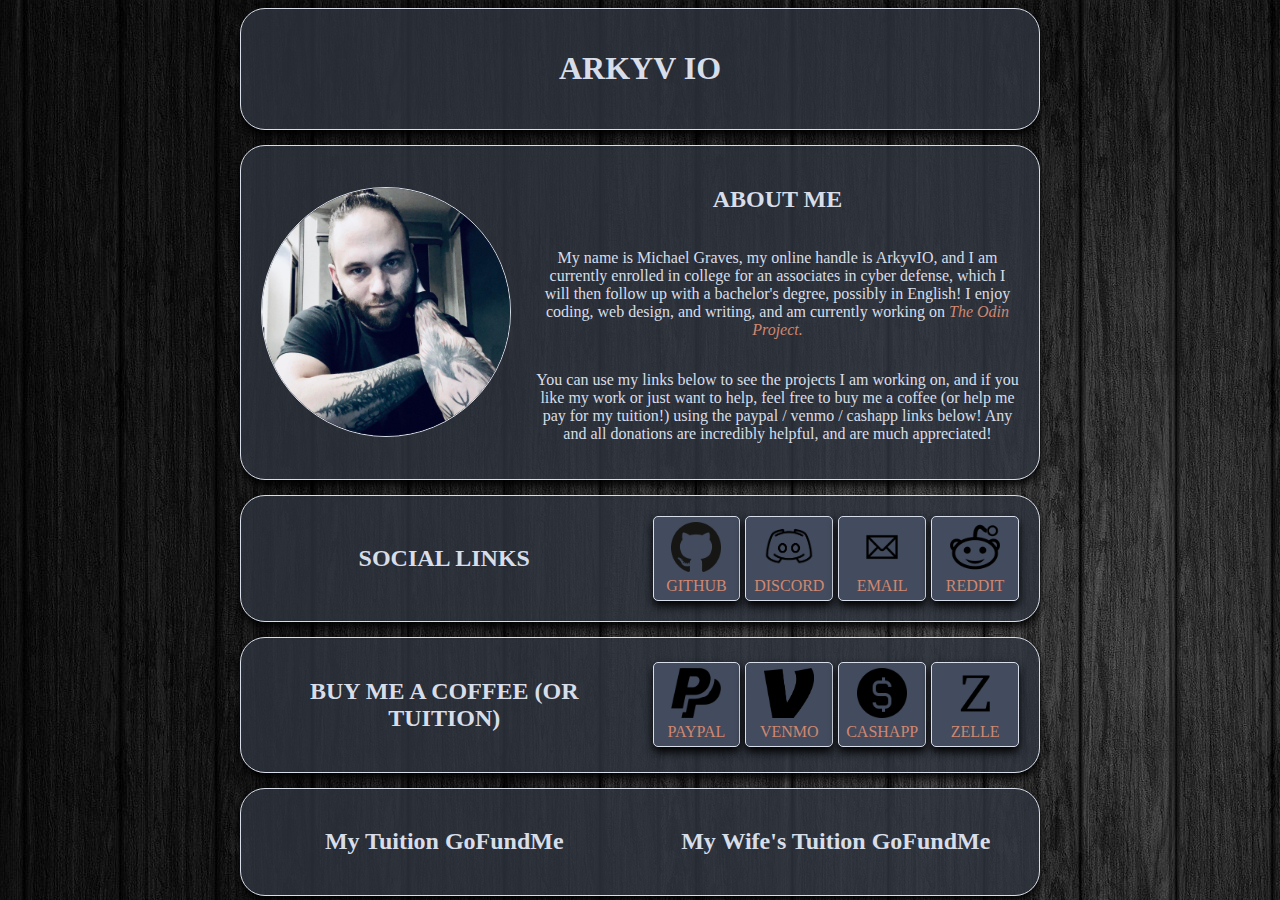
==== index.html @ eba56741 "Added tuition gofundme placeholders" ====
<!DOCTYPE html>
<html lang="en">
<head>
    <meta charset="UTF-8">
    <meta http-equiv="X-UA-Compatible" content="IE=edge">
    <meta name="viewport" content="width=device-width, initial-scale=1.0">
    <link rel="stylesheet" href="css/styles.css">
    <title>Arkyv IO</title>
</head>
<body>
    <div class="page-container">
        <div class="content-container">
            <div class="content-box">
                <h1>ARKYV IO</h1>
            </div>
            <div class="content-box">
                <img src="media/arkyvio.jpg" id="my-pic">
                <div class="content-box-column">
                    <h2>ABOUT ME</h2>
                    <p>My name is Michael Graves, my online handle is ArkyvIO, and I am currently enrolled in college for an associates in cyber defense, which I
                        will then follow up with a bachelor's degree, possibly in English! I enjoy coding, web design, and writing, and am currently working on 
                        <a href="https://www.theodinproject.com/"><em>The Odin Project.</em></a>
                    </p> 
                    <p>You can use my links below to see the projects I am working on, and if you like my work or just want to help, feel free to buy me a coffee 
                        (or help me pay for my tuition!) using the paypal / venmo / cashapp links below! Any and all donations are incredibly helpful, and are much
                        appreciated!
                    </p>
                </div>
            </div>
            <div class="content-box">
                <h2>SOCIAL LINKS</h2>
                <ul class="horizontal-list">
                    <a href="https://www.github.com/arkyvio"><li class="icon-link"><img src="media/github.png">GITHUB</li></a>
                    <a href="https://www.discord.com/users/313337836503826433"><li class="icon-link"><img src="media/discord.png">DISCORD</li></a>
                    <a href="mailto:arkyvio@gmail.com"><li class="icon-link"><img src="media/email.png">EMAIL</li></a>
                    <a href="https://www.reddit.com/u/arkyvio"><li class="icon-link"><img src="media/reddit.png">REDDIT</li></a>
                </ul>
            </div>
            <div class="content-box">
                <h2>BUY ME A COFFEE (OR TUITION)</h2>
                <ul class="horizontal-list">
                    <a href="https://paypal.me/mikeagraves"><li class="icon-link"><img src="media/paypal.png">PAYPAL</li></a>
                    <a href="venmoqr.html"><li class="icon-link"><img src="media/venmo.png">VENMO</li></a>
                    <a href="https://cash.app/$madmikegraves"><li class="icon-link"><img src="media/cashapp.png">CASHAPP</li></a>
                    <a href="zelle.html"><li class="icon-link"><img src="media/z.png">ZELLE</li></a>
                </ul>
            </div>
            <div class="content-box">
                <div class="gofundme-set">
                    <h2>My Tuition GoFundMe</h2>
                </div>
                <div class="gofundme-set">
                    <h2>My Wife's Tuition GoFundMe</h2>
                </div>
            </div>
        </div>
    </div>
</body>
</html>
---- css/styles.css ----
:root {
    /* Polar Night */
    --first-dark: #2e3440;
    --first-dark-transparent: #2e3440CC;
    --second-dark: #3b4252;
    --third-dark: #434c5e;
    --fourth-dark: #4c566a;

    /* Snow Storm */
    --first-light: #d8dee9;
    --second-light: #e5e9f0;
    --third-light: #eceff4;

    /* Link Orande */
    --link-orange: #d08770;

    /* Background Colors */
    --background-dark: #1A1D24;
}

html {
    /* Box sizing to total values set, not added after the fact */
    box-sizing: border-box;
}

body {
    /* Background color for webpage */
    background-color: var(--background-dark);
    background-image: url("../media/background.jpg");
    /* Default font color for page */
    color: var(--first-light);
}

*, *:before, *:after {
    /* Use box sizing for all */
    box-sizing: inherit;
}

.page-container {
    height: 95vh;
    width: 100%;
}

.page-container,
.content-container {
    display: flex;
    flex-direction: column;
    gap: 15px;
}

.content-container {
    width: 800px;
    max-width: 100vw;
    margin: auto;
    height: fit-content;
}

.content-box {
    display: flex;
    gap: 25px;
    background-color: var(--first-dark-transparent);
    border-radius: 25px;
    padding: 20px;
    width: 100%;
    text-align: center;
    border: 1px solid var(--first-light);
    box-shadow: 0px 5px 10px black;
    justify-content: center;
}

.content-box h2 {
    align-self: center;
}

.content-box-column {
    display: flex;
    flex-direction: column;
    align-items: center;
}

.content-box a {
    text-decoration: none;
    color: var(--link-orange);
}

.content-box a:hover {
    background-color: var(--link-orange);
    color: var(--first-dark);
}

.content-box h2 {
    flex: 1;
}

.horizontal-list {
    display: flex;
    flex: 1;
    list-style-type: none;
    gap: 5px;
    margin: 0;
    padding: 0;
    align-items: center;
    justify-content: center;
    flex-flow: row wrap;
}

.horizontal-list a {
    flex: 1;
}

.icon-link {
    display: flex;
    align-items: center;
    background-color: var(--third-dark);
    padding: 5px;
    border: 1px solid var(--first-light);
    gap: 5px;
    border-radius: 5px;
    box-shadow: 0px 5px 10px black;
    flex-direction: column;
    margin: auto;
}

.icon-link:hover {
    background-color: var(--link-orange);
    color: var(--first-dark);
}

.icon-link img {
    width: 50px;
    height: 50px;
}

#my-pic {
    width: 250px;
    height: 250px;
    border-radius: 50%;
    border: 1px solid #d8dee9;
    margin: auto;
    flex: 1;
}

.gofundme-set {
    flex: 1;
}


@media (max-width:825px) {
    .content-box {
        flex-direction: column;
        width: 80%;
        margin: auto;
    }
    .content-container {
        padding-top: 50px;
        padding-bottom: 50px;
    }
    #venmo-img {
        width: 100%;
        height: auto;
    }
    .content-box.venmo {
        width: 100%;
    }
    .content-container.venmo {
        width: 100%;
    }
}
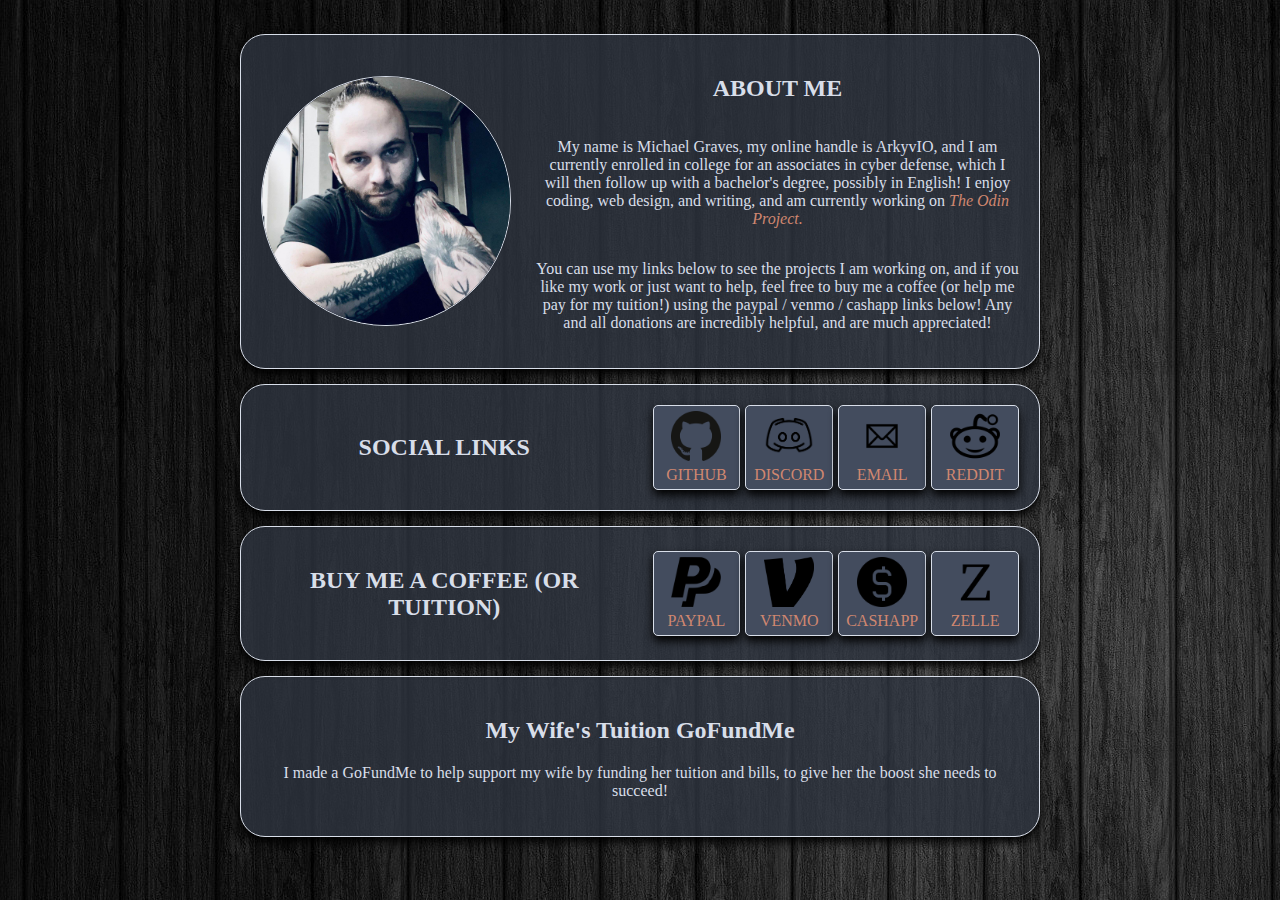
==== commit 7eaf1c19: "Removed top header, removed one placeholder for gofundme, to include only wife's that I made" ====
--- a/index.html
+++ b/index.html
@@ -10,9 +10,6 @@
 <body>
     <div class="page-container">
         <div class="content-container">
-            <div class="content-box">
-                <h1>ARKYV IO</h1>
-            </div>
             <div class="content-box">
                 <img src="media/arkyvio.jpg" id="my-pic">
                 <div class="content-box-column">
@@ -47,10 +44,8 @@
             </div>
             <div class="content-box">
                 <div class="gofundme-set">
-                    <h2>My Tuition GoFundMe</h2>
-                </div>
-                <div class="gofundme-set">
                     <h2>My Wife's Tuition GoFundMe</h2>
+                    <p>I made a GoFundMe to help support my wife by funding her tuition and bills, to give her the boost she needs to succeed!</p>
                 </div>
             </div>
         </div>
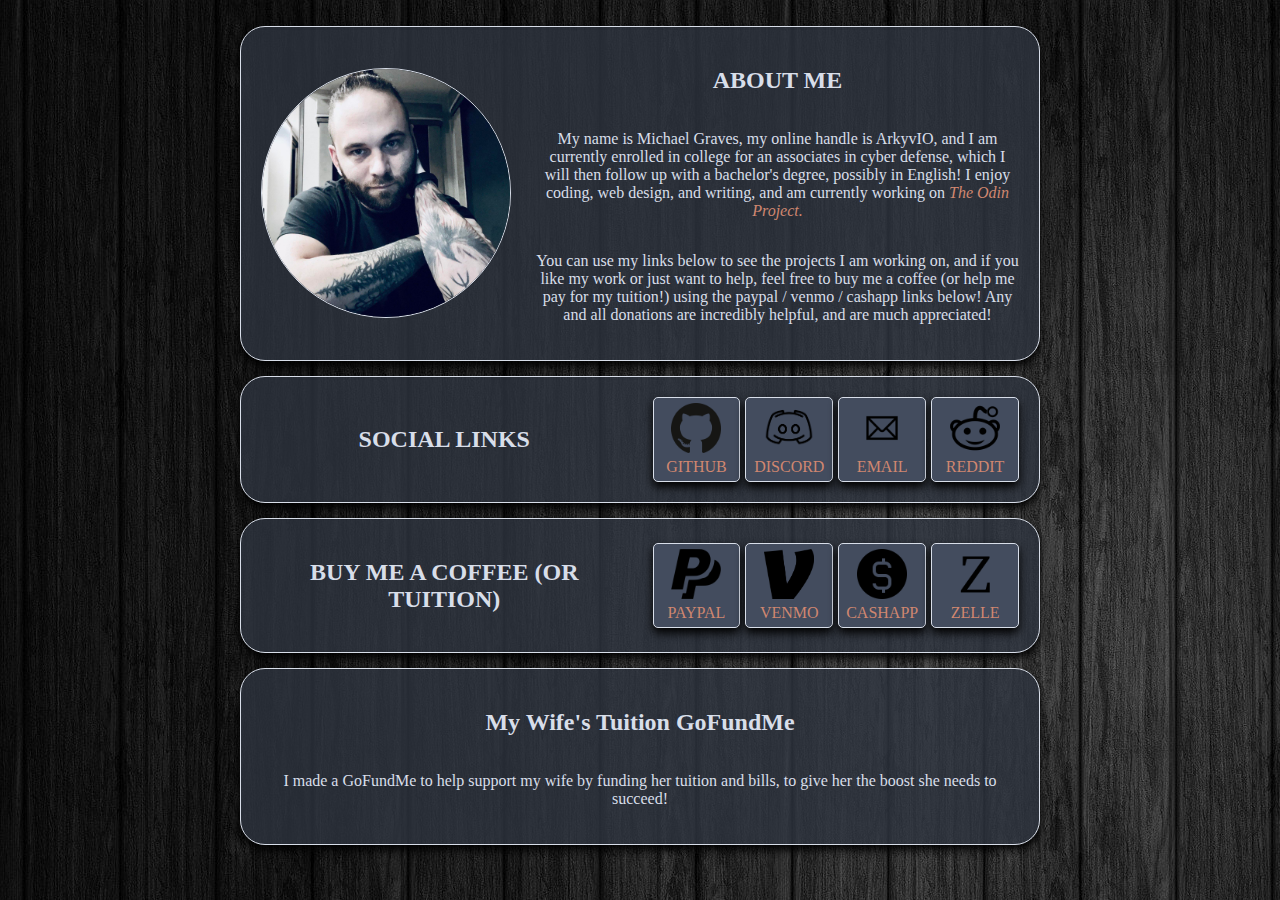
==== commit 25be58f9: "Finished tuition github template with direct embed of fundraiser." ====
--- a/index.html
+++ b/index.html
@@ -46,6 +46,7 @@
                 <div class="gofundme-set">
                     <h2>My Wife's Tuition GoFundMe</h2>
                     <p>I made a GoFundMe to help support my wife by funding her tuition and bills, to give her the boost she needs to succeed!</p>
+                    <div class="gfm-embed" data-url="https://www.gofundme.com/f/tuition-abuse-to-achievement/widget/large/"></div><script defer src="https://www.gofundme.com/static/js/embed.js"></script>
                 </div>
             </div>
         </div>
--- a/css/styles.css
+++ b/css/styles.css
@@ -142,8 +142,14 @@
 
 .gofundme-set {
     flex: 1;
+    display: flex;
+    flex-direction: column;
+    align-items: center;
 }
 
+.gfm-embed {
+    width: fit-content;
+}
 
 @media (max-width:825px) {
     .content-box {
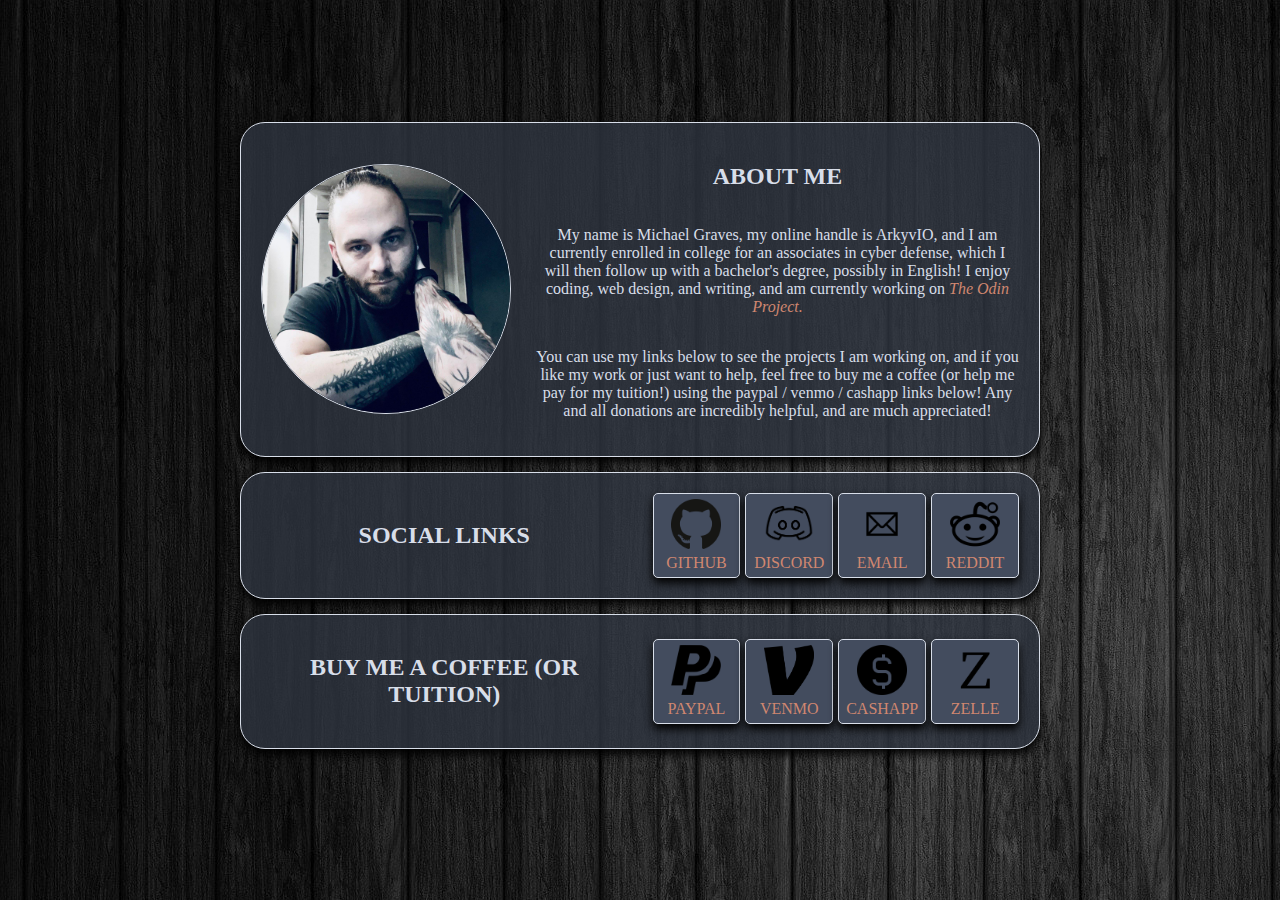
==== commit 6e7d8e45: "Removed GoFundMe" ====
--- a/index.html
+++ b/index.html
@@ -42,13 +42,6 @@
                     <a href="zelle.html"><li class="icon-link"><img src="media/z.png">ZELLE</li></a>
                 </ul>
             </div>
-            <div class="content-box">
-                <div class="gofundme-set">
-                    <h2>My Wife's Tuition GoFundMe</h2>
-                    <p>I made a GoFundMe to help support my wife by funding her tuition and bills, to give her the boost she needs to succeed!</p>
-                    <div class="gfm-embed" data-url="https://www.gofundme.com/f/tuition-abuse-to-achievement/widget/large/"></div><script defer src="https://www.gofundme.com/static/js/embed.js"></script>
-                </div>
-            </div>
         </div>
     </div>
 </body>
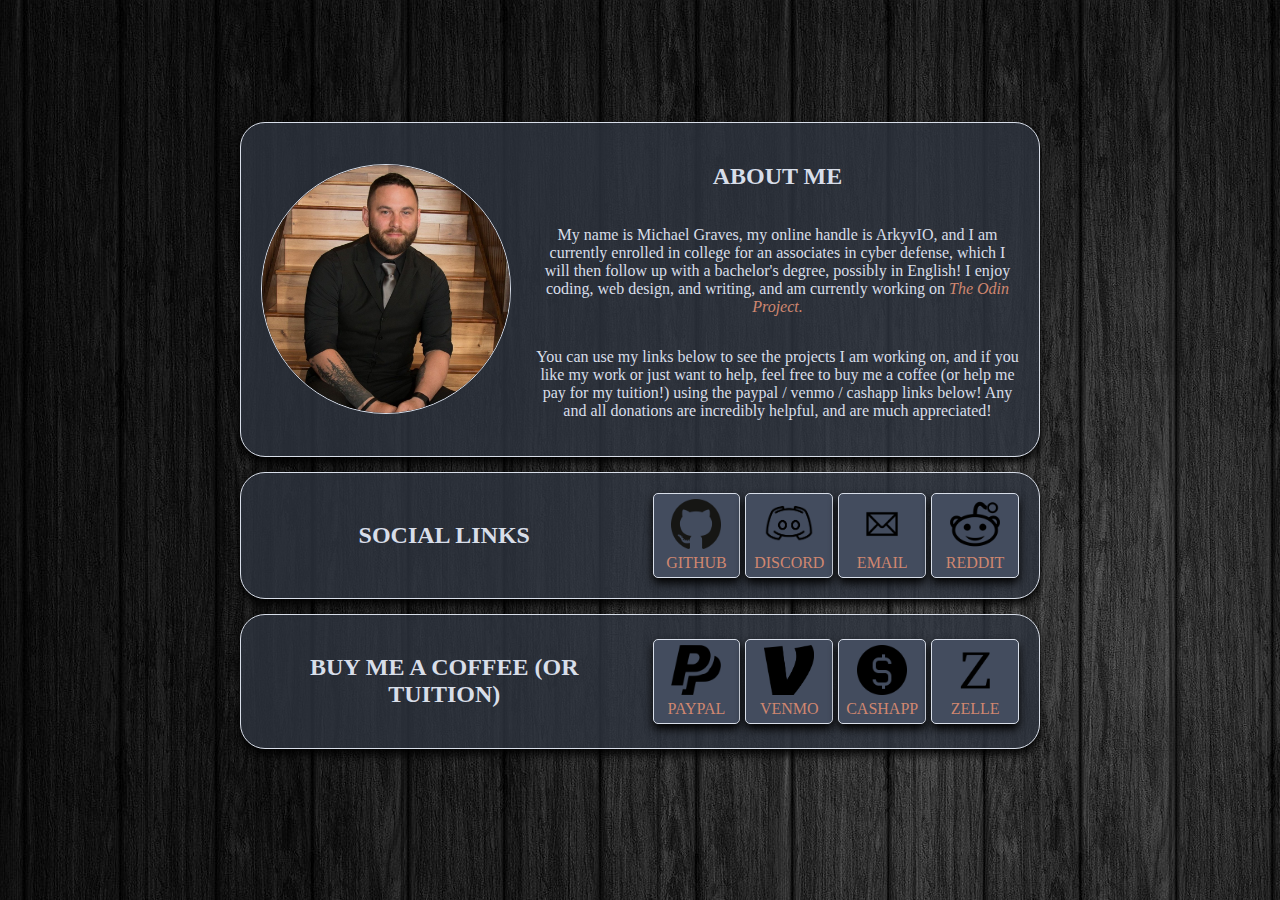
==== commit c4a4abf6: "Content-box fadein" ====
--- a/index.html
+++ b/index.html
@@ -1,12 +1,15 @@
 <!DOCTYPE html>
 <html lang="en">
+
 <head>
     <meta charset="UTF-8">
     <meta http-equiv="X-UA-Compatible" content="IE=edge">
     <meta name="viewport" content="width=device-width, initial-scale=1.0">
     <link rel="stylesheet" href="css/styles.css">
     <title>Arkyv IO</title>
+    <script src="js/load.js"></script>
 </head>
+
 <body>
     <div class="page-container">
         <div class="content-container">
@@ -14,12 +17,16 @@
                 <img src="media/arkyvio.jpg" id="my-pic">
                 <div class="content-box-column">
                     <h2>ABOUT ME</h2>
-                    <p>My name is Michael Graves, my online handle is ArkyvIO, and I am currently enrolled in college for an associates in cyber defense, which I
-                        will then follow up with a bachelor's degree, possibly in English! I enjoy coding, web design, and writing, and am currently working on 
+                    <p>My name is Michael Graves, my online handle is ArkyvIO, and I am currently enrolled in college
+                        for an associates in cyber defense, which I
+                        will then follow up with a bachelor's degree, possibly in English! I enjoy coding, web design,
+                        and writing, and am currently working on
                         <a href="https://www.theodinproject.com/"><em>The Odin Project.</em></a>
-                    </p> 
-                    <p>You can use my links below to see the projects I am working on, and if you like my work or just want to help, feel free to buy me a coffee 
-                        (or help me pay for my tuition!) using the paypal / venmo / cashapp links below! Any and all donations are incredibly helpful, and are much
+                    </p>
+                    <p>You can use my links below to see the projects I am working on, and if you like my work or just
+                        want to help, feel free to buy me a coffee
+                        (or help me pay for my tuition!) using the paypal / venmo / cashapp links below! Any and all
+                        donations are incredibly helpful, and are much
                         appreciated!
                     </p>
                 </div>
@@ -27,22 +34,48 @@
             <div class="content-box">
                 <h2>SOCIAL LINKS</h2>
                 <ul class="horizontal-list">
-                    <a href="https://www.github.com/arkyvio"><li class="icon-link"><img src="media/github.png">GITHUB</li></a>
-                    <a href="https://www.discord.com/users/313337836503826433"><li class="icon-link"><img src="media/discord.png">DISCORD</li></a>
-                    <a href="mailto:arkyvio@gmail.com"><li class="icon-link"><img src="media/email.png">EMAIL</li></a>
-                    <a href="https://www.reddit.com/u/arkyvio"><li class="icon-link"><img src="media/reddit.png">REDDIT</li></a>
+                    <a href="https://www.github.com/arkyvio">
+                        <li class="icon-link"><img src="media/github.png">GITHUB</li>
+                    </a>
+                    <a href="https://www.discord.com/users/313337836503826433">
+                        <li class="icon-link"><img src="media/discord.png">DISCORD</li>
+                    </a>
+                    <a href="mailto:arkyvio@gmail.com">
+                        <li class="icon-link"><img src="media/email.png">EMAIL</li>
+                    </a>
+                    <a href="https://www.reddit.com/u/arkyvio">
+                        <li class="icon-link"><img src="media/reddit.png">REDDIT</li>
+                    </a>
                 </ul>
             </div>
             <div class="content-box">
                 <h2>BUY ME A COFFEE (OR TUITION)</h2>
                 <ul class="horizontal-list">
-                    <a href="https://paypal.me/mikeagraves"><li class="icon-link"><img src="media/paypal.png">PAYPAL</li></a>
-                    <a href="venmoqr.html"><li class="icon-link"><img src="media/venmo.png">VENMO</li></a>
-                    <a href="https://cash.app/$madmikegraves"><li class="icon-link"><img src="media/cashapp.png">CASHAPP</li></a>
-                    <a href="zelle.html"><li class="icon-link"><img src="media/z.png">ZELLE</li></a>
+                    <a href="https://paypal.me/mikeagraves">
+                        <li class="icon-link"><img src="media/paypal.png">PAYPAL</li>
+                    </a>
+                    <a href="venmoqr.html">
+                        <li class="icon-link"><img src="media/venmo.png">VENMO</li>
+                    </a>
+                    <a href="https://cash.app/$madmikegraves">
+                        <li class="icon-link"><img src="media/cashapp.png">CASHAPP</li>
+                    </a>
+                    <a href="zelle.html">
+                        <li class="icon-link"><img src="media/z.png">ZELLE</li>
+                    </a>
                 </ul>
             </div>
         </div>
     </div>
+    <script>
+        // Set divs to hidden until loaded
+        const contentBoxes = document.getElementsByClassName('content-box');
+
+        // Set all content-boxes to transparent until full page loaded
+        for (var i = 0; i < contentBoxes.length; i++) {
+            contentBoxes[i].classList.add('hidden');
+        }
+    </script>
 </body>
+
 </html>--- a/css/styles.css
+++ b/css/styles.css
@@ -171,4 +171,14 @@
     .content-container.venmo {
         width: 100%;
     }
+}
+
+/** Hidden and Visible Modifiers */
+.hidden {
+    opacity: 0;
+}
+
+.visible {
+    opacity: 1;
+    transition: opacity 2s ease-out;
 }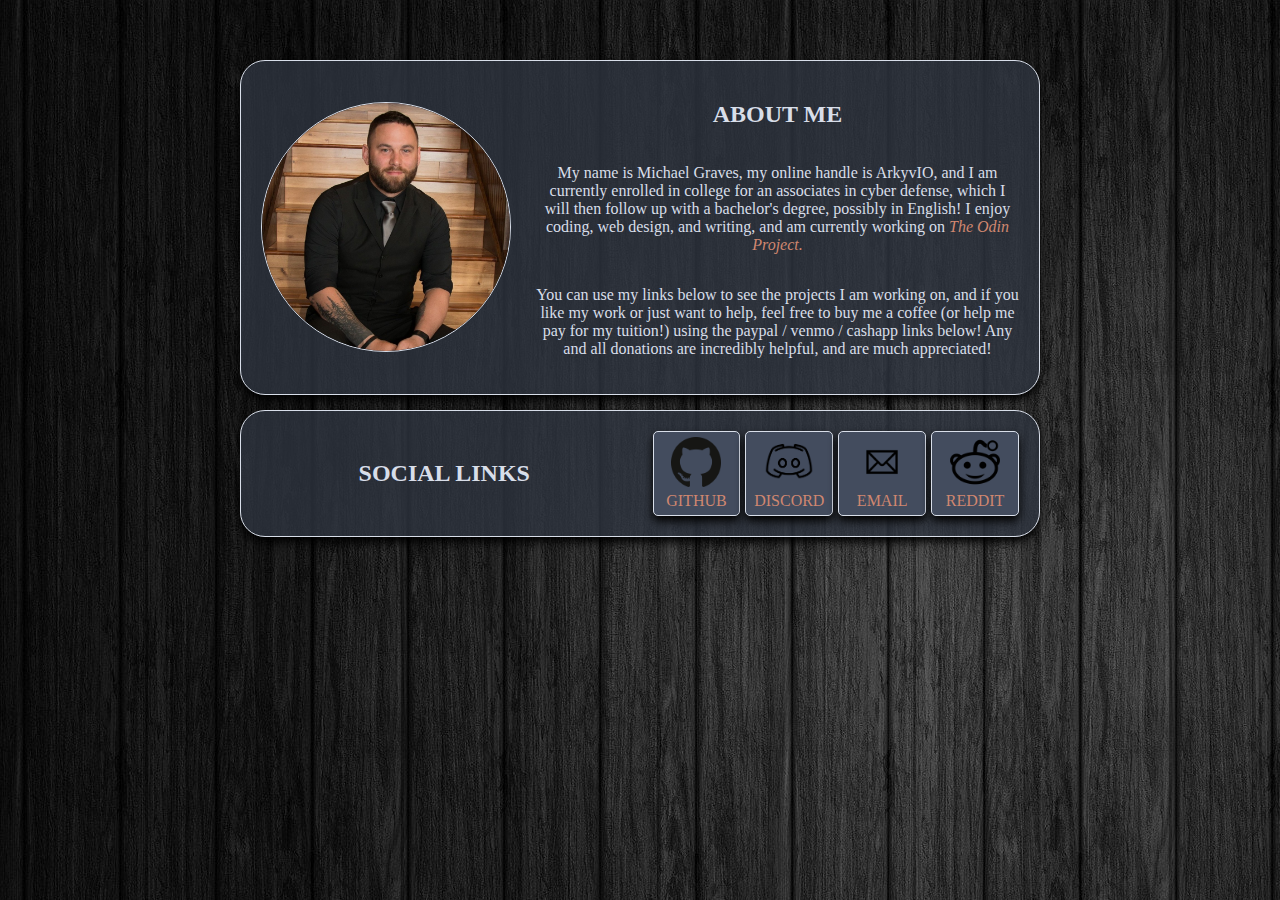
==== commit c3f1afcc: "Added Lightmode" ====
--- a/index.html
+++ b/index.html
@@ -1,15 +1,13 @@
 <!DOCTYPE html>
 <html lang="en">
-
 <head>
     <meta charset="UTF-8">
     <meta http-equiv="X-UA-Compatible" content="IE=edge">
     <meta name="viewport" content="width=device-width, initial-scale=1.0">
     <link rel="stylesheet" href="css/styles.css">
+    <link rel="stylesheet" href="css/switch.css">
     <title>Arkyv IO</title>
-    <script src="js/load.js"></script>
 </head>
-
 <body>
     <div class="page-container">
         <div class="content-container">
@@ -65,17 +63,19 @@
                     </a>
                 </ul>
             </div>
+            <div class="content-box">
+                <h2>Light Mode Switch</h2>
+                <div id="switchContainer">
+                    <label class="switch">
+                        <input class="switch-input" type="checkbox" id="lightModeSwitch" />
+                        <span class="switch-label" data-on="On" data-off="Off"></span>
+                        <span class="switch-handle"></span>
+                    </label>
+                </div>
+            </div>
         </div>
     </div>
-    <script>
-        // Set divs to hidden until loaded
-        const contentBoxes = document.getElementsByClassName('content-box');
-
-        // Set all content-boxes to transparent until full page loaded
-        for (var i = 0; i < contentBoxes.length; i++) {
-            contentBoxes[i].classList.add('hidden');
-        }
-    </script>
+    <script src="js/lightmode.js"></script>
+    <script src="js/load.js"></script>
 </body>
-
 </html>--- a/css/styles.css
+++ b/css/styles.css
@@ -124,6 +124,7 @@
 .icon-link:hover {
     background-color: var(--link-orange);
     color: var(--first-dark);
+    transform: scale(1.1);
 }
 
 .icon-link img {
@@ -138,6 +139,14 @@
     border: 1px solid #d8dee9;
     margin: auto;
     flex: 1;
+}
+
+#my-pic:hover {
+    transform: scale(1.1);
+}
+
+#my-pic, .icon-link {
+    transition: all 400ms cubic-bezier(.47,1.64,.41,.8);
 }
 
 .gofundme-set {
--- a/css/switch.css
+++ b/css/switch.css
@@ -0,0 +1,111 @@
+.switch {
+	position: relative;
+	display: block;
+	vertical-align: top;
+	width: 100px;
+	height: 30px;
+	padding: 3px;
+	margin: 0 10px 10px 0;
+	background: linear-gradient(to bottom, #eeeeee, #FFFFFF 25px);
+	background-image: -webkit-linear-gradient(top, #eeeeee, #FFFFFF 25px);
+	border-radius: 18px;
+	box-shadow: inset 0 -1px white, inset 0 1px 1px rgba(0, 0, 0, 0.05);
+	cursor: pointer;
+	box-sizing:content-box;
+}
+.switch-input {
+	position: absolute;
+	top: 0;
+	left: 0;
+	opacity: 0;
+	box-sizing:content-box;
+}
+.switch-label {
+	position: relative;
+	display: block;
+	height: inherit;
+	font-size: 10px;
+	text-transform: uppercase;
+	background: #434c5e;
+	border-radius: inherit;
+	box-shadow: inset 0 1px 2px rgba(0, 0, 0, 0.12), inset 0 0 2px rgba(0, 0, 0, 0.15);
+	box-sizing:content-box;
+}
+.switch-label:before, .switch-label:after {
+	position: absolute;
+	top: 50%;
+	margin-top: -.5em;
+	line-height: 1;
+	-webkit-transition: inherit;
+	-moz-transition: inherit;
+	-o-transition: inherit;
+	transition: inherit;
+	box-sizing:content-box;
+}
+.switch-label:before {
+	content: attr(data-off);
+	right: 11px;
+	color: #aaaaaa;
+	text-shadow: 0 1px rgba(255, 255, 255, 0.5);
+}
+.switch-label:after {
+	content: attr(data-on);
+	left: 11px;
+	color: #2E3440;
+	text-shadow: 0 1px rgba(0, 0, 0, 0.2);
+	opacity: 0;
+}
+.switch-input:checked ~ .switch-label {
+	background: #ECEFF4;
+	box-shadow: inset 0 1px 2px rgba(0, 0, 0, 0.15), inset 0 0 3px rgba(0, 0, 0, 0.2);
+}
+.switch-input:checked ~ .switch-label:before {
+	opacity: 0;
+}
+.switch-input:checked ~ .switch-label:after {
+	opacity: 1;
+}
+.switch-handle {
+	position: absolute;
+	top: 4px;
+	left: 4px;
+	width: 28px;
+	height: 28px;
+	background: linear-gradient(to bottom, #FFFFFF 40%, #f0f0f0);
+	background-image: -webkit-linear-gradient(top, #FFFFFF 40%, #f0f0f0);
+	border-radius: 100%;
+	box-shadow: 1px 1px 5px rgba(0, 0, 0, 0.2);
+}
+.switch-handle:before {
+	content: "";
+	position: absolute;
+	top: 50%;
+	left: 50%;
+	margin: -6px 0 0 -6px;
+	width: 12px;
+	height: 12px;
+	background: linear-gradient(to bottom, #eeeeee, #FFFFFF);
+	background-image: -webkit-linear-gradient(top, #eeeeee, #FFFFFF);
+	border-radius: 6px;
+	box-shadow: inset 0 1px rgba(0, 0, 0, 0.02);
+}
+.switch-input:checked ~ .switch-handle {
+	left: 74px;
+	box-shadow: -1px 1px 5px rgba(0, 0, 0, 0.2);
+}
+ 
+/* Transition
+========================== */
+.switch-label, .switch-handle {
+	transition: All 0.3s ease;
+	-webkit-transition: All 0.3s ease;
+	-moz-transition: All 0.3s ease;
+	-o-transition: All 0.3s ease;
+}
+
+#switchContainer {
+    display: flex;
+    flex: 1;
+    align-items: center;
+    justify-content: center;
+}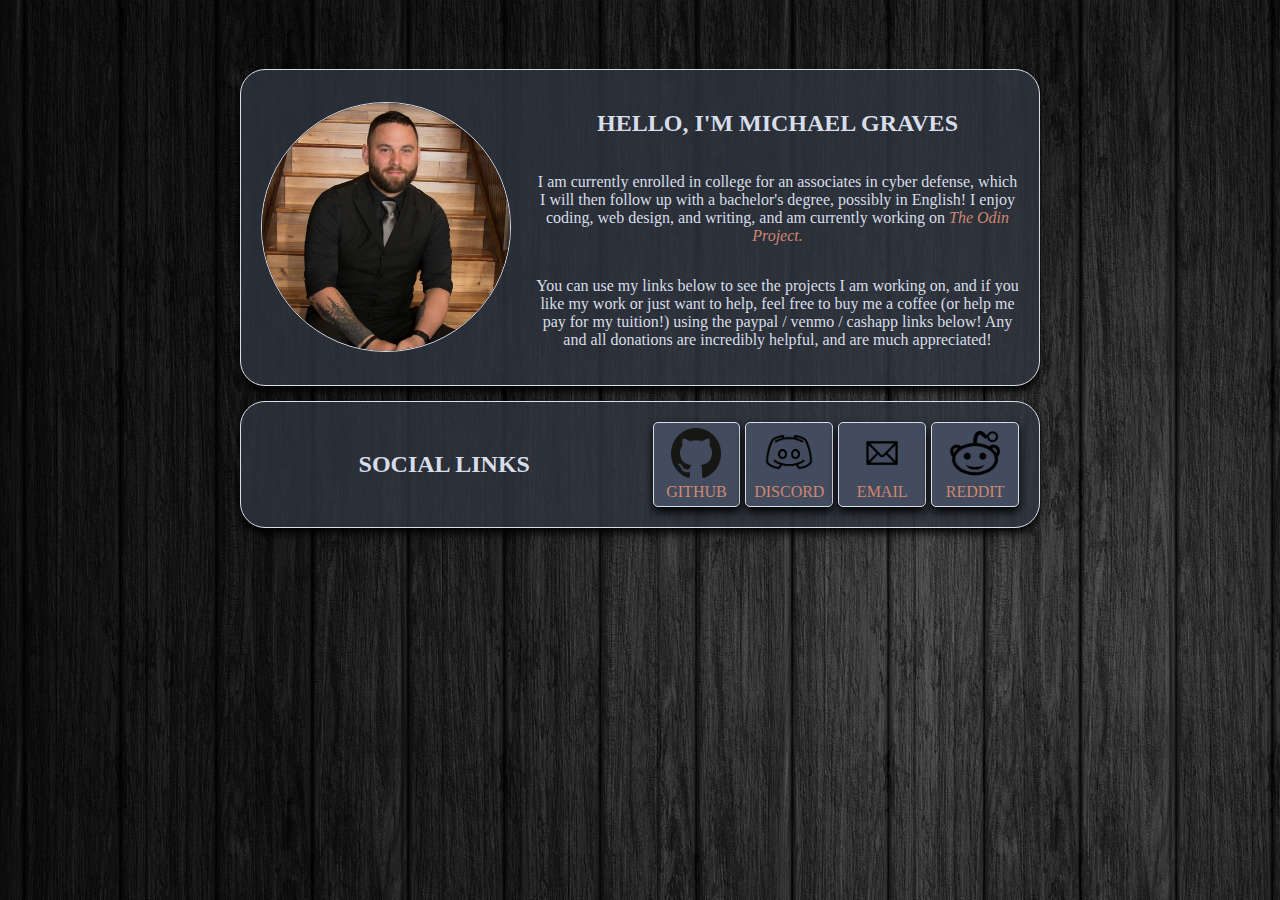
==== commit 83e8f37a: "Changed Title" ====
--- a/index.html
+++ b/index.html
@@ -14,8 +14,8 @@
             <div class="content-box">
                 <img src="media/arkyvio.jpg" id="my-pic">
                 <div class="content-box-column">
-                    <h2>ABOUT ME</h2>
-                    <p>My name is Michael Graves, my online handle is ArkyvIO, and I am currently enrolled in college
+                    <h2>HELLO, I'M MICHAEL GRAVES</h2>
+                    <p>I am currently enrolled in college
                         for an associates in cyber defense, which I
                         will then follow up with a bachelor's degree, possibly in English! I enjoy coding, web design,
                         and writing, and am currently working on
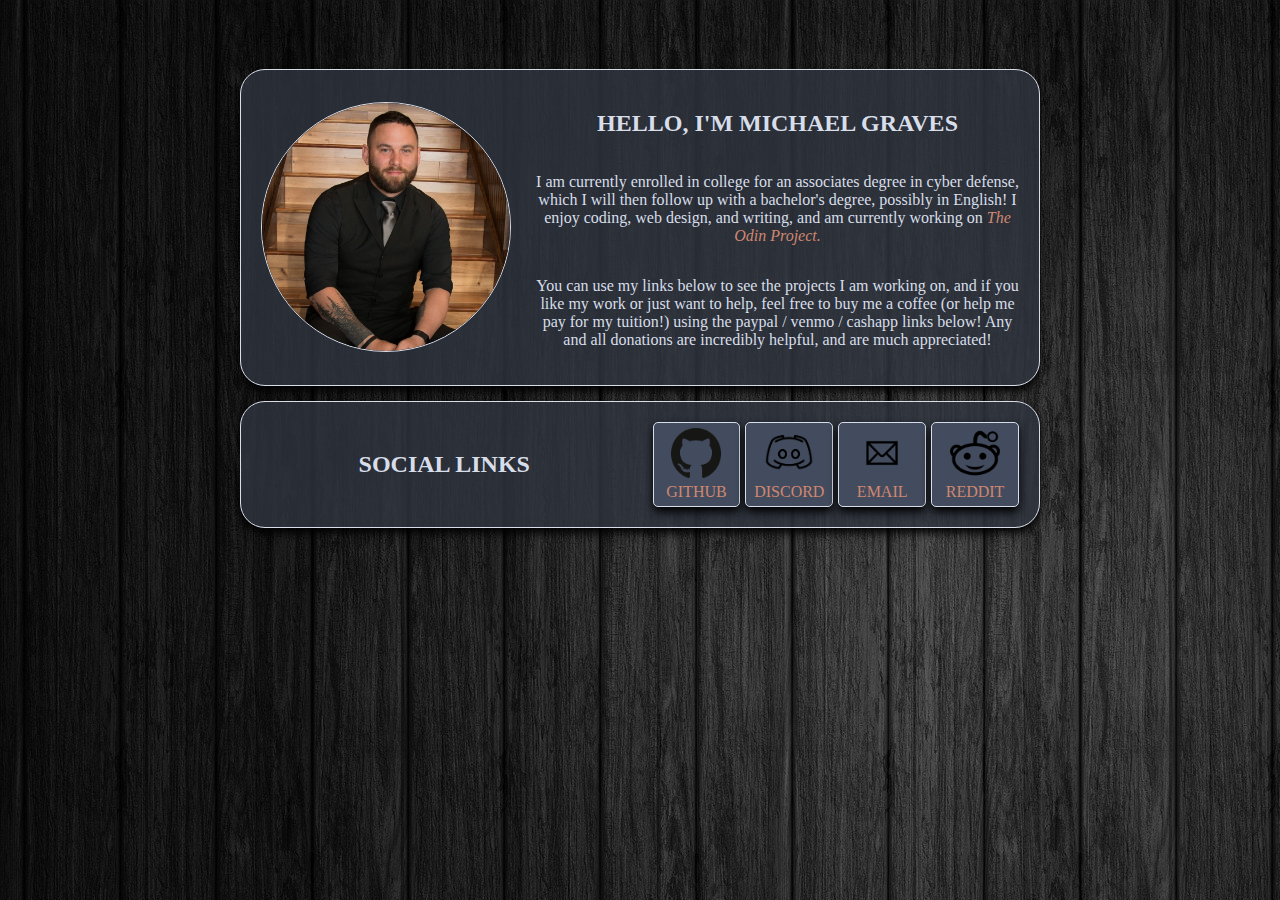
==== commit bb0b9442: "Added degree word" ====
--- a/index.html
+++ b/index.html
@@ -16,7 +16,7 @@
                 <div class="content-box-column">
                     <h2>HELLO, I'M MICHAEL GRAVES</h2>
                     <p>I am currently enrolled in college
-                        for an associates in cyber defense, which I
+                        for an associates degree in cyber defense, which I
                         will then follow up with a bachelor's degree, possibly in English! I enjoy coding, web design,
                         and writing, and am currently working on
                         <a href="https://www.theodinproject.com/"><em>The Odin Project.</em></a>
